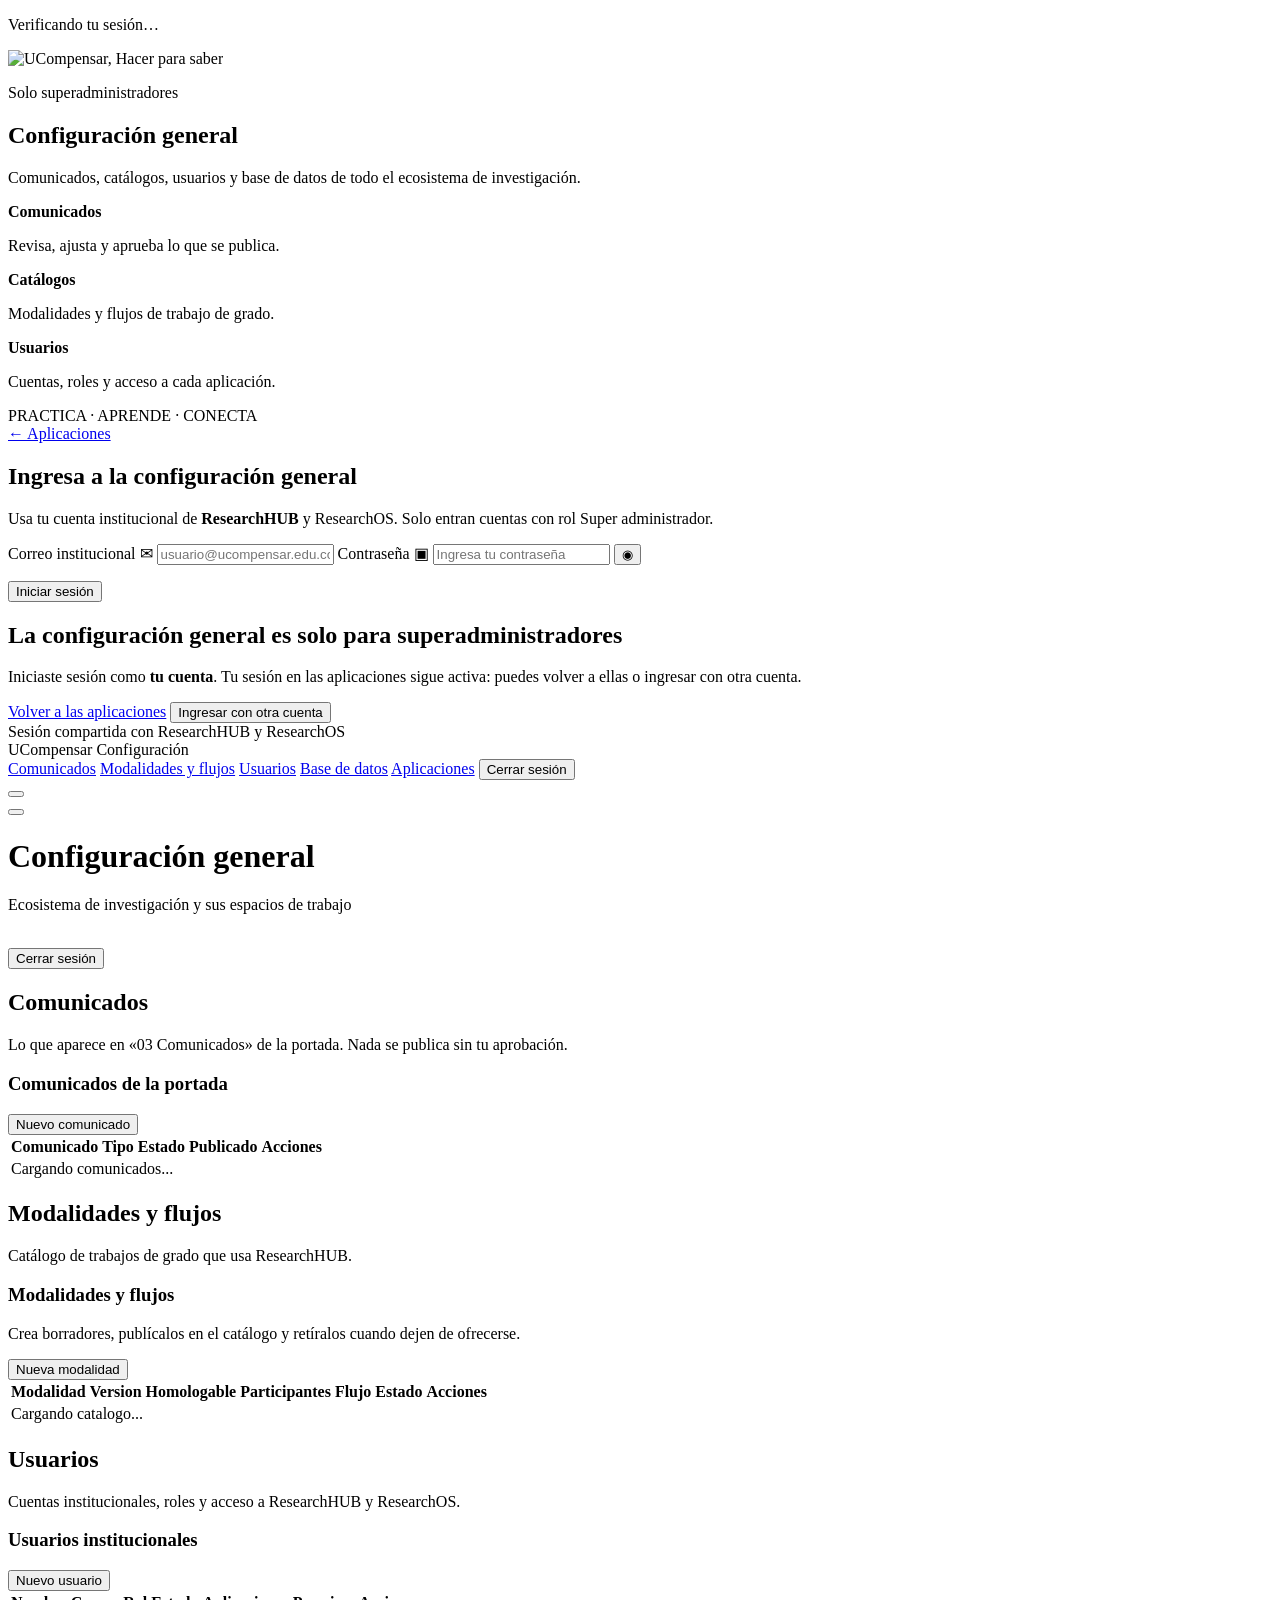
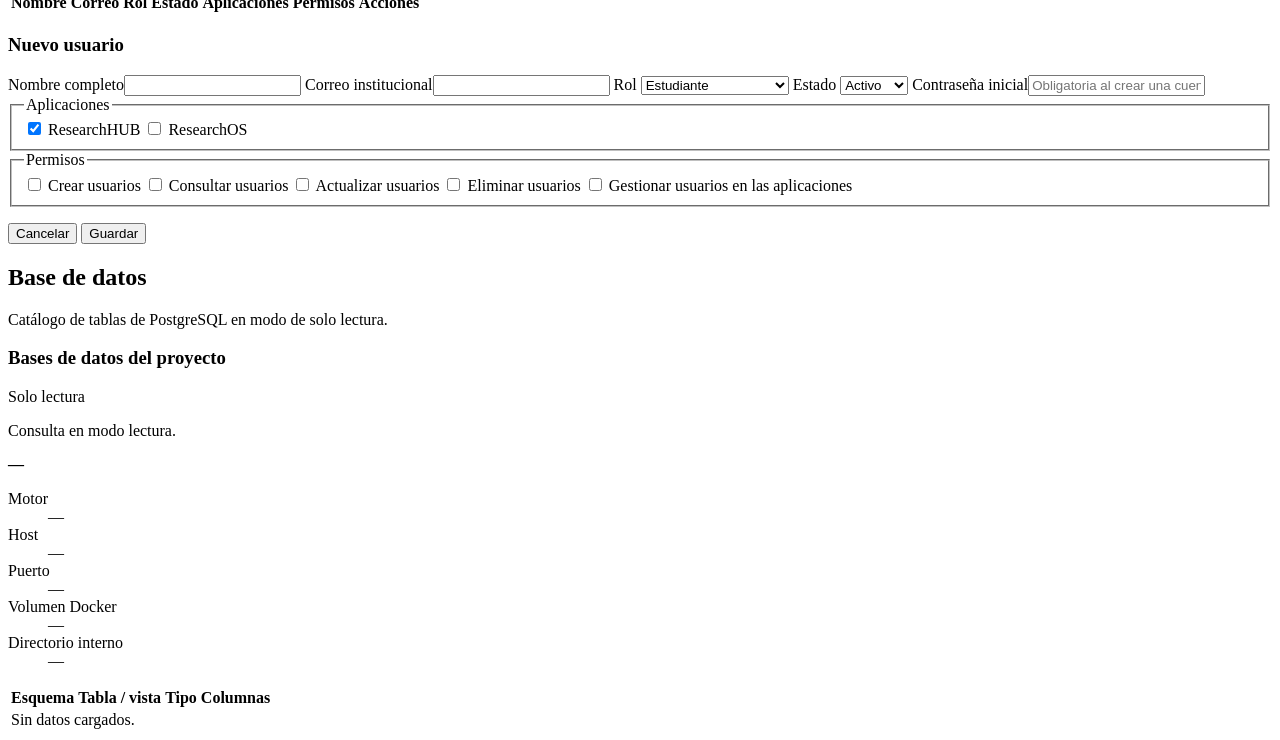
==== app/web/configuracion.html @ 487c5b1a "Actualización DIT 1.11.2026" ====
<!doctype html>
<html lang="es">

<head>
  <meta charset="utf-8" />
  <meta name="viewport" content="width=device-width, initial-scale=1" />
  <meta name="robots" content="noindex" />
  <title>Configuración general | Investigación UCompensar</title>
  <link rel="icon" href="/static/avatar.svg" type="image/svg+xml" />
  <link rel="stylesheet" href="/static/styles.css?v=56" />
</head>

<body class="settings-console">
  <p class="ros-loading" id="console-loading" role="status">Verificando tu sesión…</p>

  <section class="login-view console-login is-hidden" id="login-view" aria-labelledby="console-login-title">
    <div class="login-brand-panel">
      <header class="login-brand-header">
        <img class="brand-logo" src="/static/brand/ucompensar-hacer-para-saber.png"
          alt="UCompensar, Hacer para saber" />
      </header>

      <div class="login-hero-copy">
        <p class="ros-kicker">Solo superadministradores</p>
        <h1>Configuración <span>general</span></h1>
        <p>Comunicados, catálogos, usuarios y base de datos de todo el ecosistema de investigación.</p>
      </div>

      <div class="login-benefits">
        <article><span class="benefit-icon"><span class="icon bell" aria-hidden="true"></span></span>
          <div><strong>Comunicados</strong>
            <p>Revisa, ajusta y aprueba lo que se publica.</p>
          </div>
        </article>
        <article><span class="benefit-icon"><span class="icon clipboard" aria-hidden="true"></span></span>
          <div><strong>Catálogos</strong>
            <p>Modalidades y flujos de trabajo de grado.</p>
          </div>
        </article>
        <article><span class="benefit-icon"><span class="icon users" aria-hidden="true"></span></span>
          <div><strong>Usuarios</strong>
            <p>Cuentas, roles y acceso a cada aplicación.</p>
          </div>
        </article>
      </div>

      <footer>PRACTICA &middot; APRENDE &middot; CONECTA</footer>
    </div>

    <div class="login-form-panel">
      <a class="launcher-back" href="/">
        <span aria-hidden="true">&#8592;</span> Aplicaciones
      </a>

      <form class="login-card" id="login-form" novalidate>
        <span class="login-lock"><span class="icon lock" aria-hidden="true"></span></span>
        <h2 id="console-login-title">Ingresa a la configuración general</h2>
        <p>Usa tu cuenta institucional de <strong>Research<span>HUB</span></strong> y ResearchOS. Solo entran
          cuentas con rol Super administrador.</p>

        <label for="login-email">
          Correo institucional
          <span class="field">
            <span class="field-icon" aria-hidden="true">✉</span>
            <input id="login-email" type="email" placeholder="usuario@ucompensar.edu.co" autocomplete="username"
              maxlength="255" required />
          </span>
        </label>

        <label for="login-password">
          Contraseña
          <span class="field">
            <span class="field-icon" aria-hidden="true">▣</span>
            <input id="login-password" type="password" placeholder="Ingresa tu contraseña"
              autocomplete="current-password" maxlength="128" required />
            <button class="plain-icon" id="toggle-password" type="button" aria-label="Mostrar contraseña"
              aria-pressed="false">◉</button>
          </span>
        </label>

        <p class="login-error" id="login-error" role="alert"></p>

        <button class="login-submit" id="login-submit" type="submit">Iniciar sesión</button>
      </form>

      <section class="login-card ros-denied is-hidden" id="access-denied" aria-labelledby="console-denied-title"
        tabindex="-1">
        <span class="login-lock"><span class="icon lock" aria-hidden="true"></span></span>
        <h2 id="console-denied-title">La configuración general es solo para superadministradores</h2>
        <p>Iniciaste sesión como <strong id="denied-user">tu cuenta</strong>. Tu sesión en las aplicaciones
          sigue activa: puedes volver a ellas o ingresar con otra cuenta.</p>
        <div class="ros-denied-actions">
          <a class="login-submit" href="/">Volver a las aplicaciones</a>
          <button class="button secondary" id="switch-account" type="button">Ingresar con otra cuenta</button>
        </div>
      </section>

      <footer class="login-footer">
        <span>Sesión compartida con ResearchHUB y ResearchOS</span>
      </footer>
    </div>
  </section>

  <div class="app-shell is-hidden" id="app-view">
    <aside class="sidebar" id="main-sidebar" aria-label="Navegación de la configuración general">
      <div class="brand product-brand">
        <span class="institution-name">UCompensar</span>
        <span class="product-name">Configuración</span>
      </div>

      <nav class="nav-list">
        <a class="nav-item active" href="#comunicados" data-view="announcements" aria-current="page"><span
            class="icon bell" aria-hidden="true"></span>Comunicados</a>
        <a class="nav-item" href="#modalidades" data-view="modalities"><span class="icon clipboard"
            aria-hidden="true"></span>Modalidades y flujos</a>
        <a class="nav-item" href="#usuarios" data-view="users"><span class="icon users"
            aria-hidden="true"></span>Usuarios</a>
        <a class="nav-item" href="#base-de-datos" data-view="database"><span class="icon columns"
            aria-hidden="true"></span>Base de datos</a>
        <a class="nav-item" href="/"><span class="icon home" aria-hidden="true"></span>Aplicaciones</a>
        <button class="nav-item logout js-logout" type="button"><span class="icon exit"
            aria-hidden="true"></span>Cerrar sesión</button>
      </nav>
    </aside>
    <button class="sidebar-backdrop" id="sidebar-backdrop" type="button" tabindex="-1"
      aria-label="Cerrar menú de navegación"></button>

    <main class="main">
      <header class="topbar">
        <button class="mobile-menu-button" id="mobile-menu-button" type="button" aria-controls="main-sidebar"
          aria-expanded="false" aria-label="Abrir menú de navegación">
          <span class="icon menu" aria-hidden="true"></span>
        </button>
        <div>
          <h1>Configuración general</h1>
          <p>Ecosistema de investigación y sus espacios de trabajo</p>
        </div>
        <div class="user-tools">
          <div class="profile">
            <img src="/static/avatar.svg" alt="" />
            <div>
              <strong id="profile-name"></strong>
              <span id="profile-role"></span>
            </div>
          </div>
          <button class="top-logout js-logout" type="button">
            <span class="icon exit" aria-hidden="true"></span>
            Cerrar sesión
          </button>
        </div>
      </header>

      <section class="content app-section" id="announcements-section" data-section="announcements">
        <div class="page-title">
          <h2>Comunicados</h2>
          <p>Lo que aparece en «03 Comunicados» de la portada. Nada se publica sin tu aprobación.</p>
        </div>
        <div class="settings-grid console-single">
          <section class="settings-card announcement-settings-card" id="announcement-settings-card">
            <div class="section-heading">
              <div><h3>Comunicados de la portada</h3><p class="console-pending" id="announcement-pending" role="status"></p></div>
              <button class="button primary" id="new-announcement-button" type="button">Nuevo comunicado</button>
            </div>
            <div class="degree-work-table-wrap">
              <table class="degree-work-table">
                <thead><tr><th>Comunicado</th><th>Tipo</th><th>Estado</th><th>Publicado</th><th>Acciones</th></tr></thead>
                <tbody id="announcement-settings-body"><tr><td colspan="5">Cargando comunicados...</td></tr></tbody>
              </table>
            </div>
          </section>
        </div>
      </section>

      <section class="content app-section is-hidden" id="modalities-section" data-section="modalities">
        <div class="page-title">
          <h2>Modalidades y flujos</h2>
          <p>Catálogo de trabajos de grado que usa ResearchHUB.</p>
        </div>
        <div class="settings-grid console-single">
          <section class="settings-card modality-settings-card" id="modality-settings-card">
            <div class="section-heading">
              <div><h3>Modalidades y flujos</h3><p>Crea borradores, publícalos en el catálogo y retíralos cuando dejen de ofrecerse.</p></div>
              <button class="button primary" id="new-modality-button" type="button">Nueva modalidad</button>
            </div>
            <div class="degree-work-table-wrap">
              <table class="degree-work-table">
                <thead><tr><th>Modalidad</th><th>Version</th><th>Homologable</th><th>Participantes</th><th>Flujo</th><th>Estado</th><th>Acciones</th></tr></thead>
                <tbody id="modality-settings-body"><tr><td colspan="7">Cargando catalogo...</td></tr></tbody>
              </table>
            </div>
          </section>
        </div>
      </section>

      <section class="content app-section is-hidden" id="users-section" data-section="users">
        <div class="page-title">
          <h2>Usuarios</h2>
          <p>Cuentas institucionales, roles y acceso a ResearchHUB y ResearchOS.</p>
        </div>

        <div class="settings-grid">
          <section class="settings-card users-settings-card" aria-labelledby="console-users-title">
            <div class="section-heading">
              <h3 id="console-users-title">Usuarios institucionales</h3>
              <button class="button primary" id="new-user-button" type="button">Nuevo usuario</button>
            </div>
            <div class="user-table-wrap">
              <table class="user-table">
                <thead>
                  <tr>
                    <th>Nombre</th>
                    <th>Correo</th>
                    <th>Rol</th>
                    <th>Estado</th>
                    <th>Aplicaciones</th>
                    <th>Permisos</th>
                    <th>Acciones</th>
                  </tr>
                </thead>
                <tbody id="users-table-body"></tbody>
              </table>
            </div>
          </section>

          <aside class="settings-card user-form-card">
            <h3 id="user-form-title">Nuevo usuario</h3>
            <form id="user-form">
              <input id="user-id" type="hidden" />
              <label>Nombre completo<input id="user-name" maxlength="160" required /></label>
              <label>Correo institucional<input id="user-email" type="email" maxlength="255" required /></label>
              <label>Rol
                <select id="user-role" required>
                  <option value="Estudiante">Estudiante</option>
                  <option value="Docente">Docente</option>
                  <option value="Director de programa">Director de programa</option>
                  <option value="Administrador">Administrador</option>
                  <option value="Super administrador">Super administrador</option>
                </select>
              </label>
              <label>Estado
                <select id="user-status">
                  <option value="Activo">Activo</option>
                  <option value="Inactivo">Inactivo</option>
                </select>
              </label>
              <label>Contraseña inicial<input id="user-password" type="password" minlength="12" maxlength="128"
                  placeholder="Obligatoria al crear una cuenta" autocomplete="new-password" /></label>
              <fieldset>
                <legend>Aplicaciones</legend>
                <label><input type="checkbox" name="application" value="research_hub" checked /> ResearchHUB</label>
                <label><input type="checkbox" name="application" value="research_os" /> ResearchOS</label>
              </fieldset>
              <fieldset>
                <legend>Permisos</legend>
                <label><input type="checkbox" name="permission" value="users:create" /> Crear usuarios</label>
                <label><input type="checkbox" name="permission" value="users:read" /> Consultar usuarios</label>
                <label><input type="checkbox" name="permission" value="users:update" /> Actualizar usuarios</label>
                <label><input type="checkbox" name="permission" value="users:delete" /> Eliminar usuarios</label>
                <label><input type="checkbox" name="permission" value="settings:manage" /> Gestionar
                  usuarios en las aplicaciones</label>
              </fieldset>
              <p class="user-admin-status" id="user-admin-status" role="status" aria-live="polite"></p>
              <div class="form-actions">
                <button class="button secondary" id="cancel-user-button" type="button">Cancelar</button>
                <button class="button primary" type="submit">Guardar</button>
              </div>
            </form>
          </aside>
        </div>
      </section>

      <section class="content app-section is-hidden" id="database-section" data-section="database">
        <div class="page-title">
          <h2>Base de datos</h2>
          <p>Catálogo de tablas de PostgreSQL en modo de solo lectura.</p>
        </div>
        <div class="settings-grid console-single">
          <section class="settings-card database-card" id="database-settings-card">
            <div class="section-heading">
              <h3>Bases de datos del proyecto</h3>
              <span class="status-pill">Solo lectura</span>
            </div>
            <p class="database-state" id="database-state">Consulta en modo lectura.</p>
            <div class="database-list">
              <article>
                <span class="database-icon"><span class="icon columns"></span></span>
                <div>
                  <strong id="database-name">—</strong>
                  <dl>
                    <dt>Motor</dt>
                    <dd id="database-engine">—</dd>
                    <dt>Host</dt>
                    <dd id="database-host">—</dd>
                    <dt>Puerto</dt>
                    <dd id="database-port">—</dd>
                    <dt>Volumen Docker</dt>
                    <dd id="database-volume">—</dd>
                    <dt>Directorio interno</dt>
                    <dd id="database-directory">—</dd>
                  </dl>
                </div>
              </article>
            </div>
            <div class="database-table-wrap">
              <table class="database-table">
                <thead>
                  <tr>
                    <th>Esquema</th>
                    <th>Tabla / vista</th>
                    <th>Tipo</th>
                    <th>Columnas</th>
                  </tr>
                </thead>
                <tbody id="database-tables-body">
                  <tr>
                    <td colspan="4">Sin datos cargados.</td>
                  </tr>
                </tbody>
              </table>
            </div>
          </section>
        </div>
      </section>

      <dialog class="degree-work-dialog modality-dialog" id="modality-dialog">
        <form method="dialog" id="modality-form">
          <input id="modality-id" type="hidden" />
          <div class="dialog-heading"><div><span class="page-eyebrow">Modalidades y flujos</span><h3 id="modality-form-title">Nueva modalidad</h3></div><button class="icon-action" value="cancel" aria-label="Cerrar">&times;</button></div>
          <div class="modality-form-grid">
            <label>Codigo estable<input id="modality-code" pattern="[A-Z0-9_]+" required placeholder="NUEVA_MODALIDAD" /></label>
            <label>Nombre<input id="modality-name" maxlength="160" required /></label>
            <label class="wide-field">Descripcion<textarea id="modality-description" maxlength="2000" rows="3"></textarea></label>
            <label>Semestre inicial<input id="modality-semester" type="number" min="1" max="20" /></label>
            <label>Duracion<input id="modality-duration" maxlength="120" value="Por definir" /></label>
            <label>Participantes minimos<input id="modality-min-participants" type="number" min="1" max="20" value="1" required /></label>
            <label>Participantes maximos<input id="modality-max-participants" type="number" min="1" max="20" value="1" required /></label>
            <label class="checkbox-row wide-field"><input id="modality-homologatable" type="checkbox" /> Es objeto de homologacion</label>
          </div>
          <div class="workflow-builder-heading"><div><h4>Flujo de trabajo</h4><p>Ordena pasos y define el rol responsable.</p></div><button class="button secondary" id="add-workflow-step" type="button">Agregar paso</button></div>
          <div class="workflow-step-list" id="workflow-step-list"></div>
          <p class="form-message" id="modality-form-message" role="alert"></p>
          <div class="form-actions"><button class="button secondary" type="button" id="cancel-modality-form">Cancelar</button><button class="button primary" type="submit">Guardar borrador</button></div>
        </form>
      </dialog>

      <dialog class="degree-work-dialog" id="announcement-dialog" aria-labelledby="announcement-form-title">
        <form id="announcement-form">
          <input id="announcement-id" type="hidden" />
          <input id="announcement-version" type="hidden" />
          <div class="dialog-heading"><div><span class="page-eyebrow">Comunicados de la portada</span><h3 id="announcement-form-title">Nuevo comunicado</h3></div><button class="icon-action" type="button" id="close-announcement-form" aria-label="Cerrar">&times;</button></div>
          <p class="console-dialog-hint is-hidden" id="announcement-form-hint"></p>
          <div class="modality-form-grid">
            <label>Tipo
              <select id="announcement-category" required>
                <option value="NOTICIA">Noticia</option>
                <option value="COMUNICADO">Comunicado</option>
                <option value="EVENTO">Evento</option>
                <option value="CONVOCATORIA">Convocatoria</option>
              </select>
            </label>
            <label>Enlace opcional (HTTPS)<input id="announcement-link" type="url" maxlength="500" placeholder="https://" /></label>
            <label>Imagen (ruta /static/ o URL HTTPS autorizada)<input id="announcement-image-url" maxlength="500" placeholder="https://" /></label>
            <label>Descripción de la imagen<input id="announcement-image-alt" maxlength="200" placeholder="Qué muestra la imagen" /></label>
            <label class="wide-field">Título<input id="announcement-title" minlength="5" maxlength="160" required /></label>
            <label class="wide-field">Resumen para la portada<textarea id="announcement-summary" minlength="10" maxlength="280" rows="2" required></textarea></label>
            <label class="wide-field">Contenido completo<textarea id="announcement-body" maxlength="6000" rows="12"></textarea></label>
          </div>
          <p class="form-message" id="announcement-form-message" role="alert"></p>
          <div class="form-actions"><button class="button secondary" type="button" id="cancel-announcement-form">Cancelar</button><button class="button primary" type="submit">Guardar ajustes</button></div>
        </form>
      </dialog>
    </main>
  </div>

  <script src="/static/user-admin.js?v=2"></script>
  <script src="/static/modality-admin.js?v=1"></script>
  <script src="/static/announcement-admin.js?v=2"></script>
  <script src="/static/settings-console.js?v=1"></script>
</body>

</html>
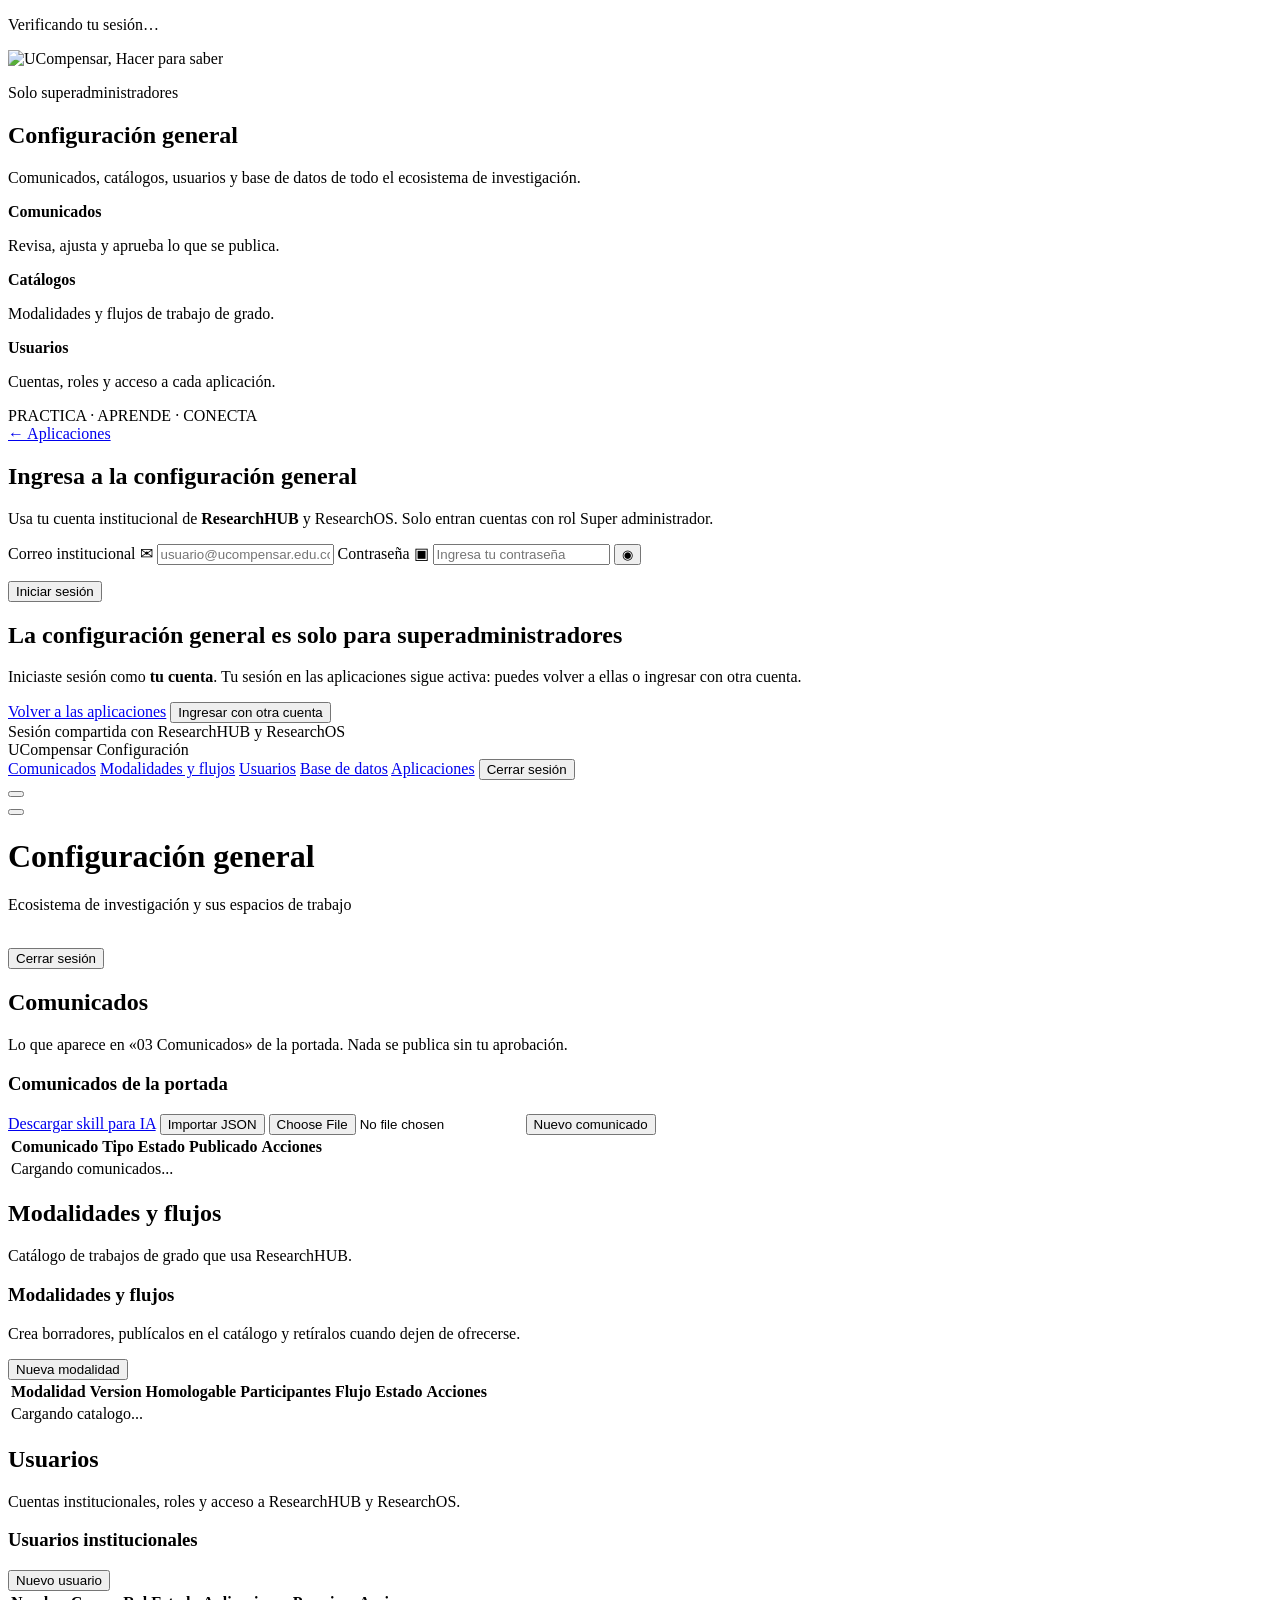
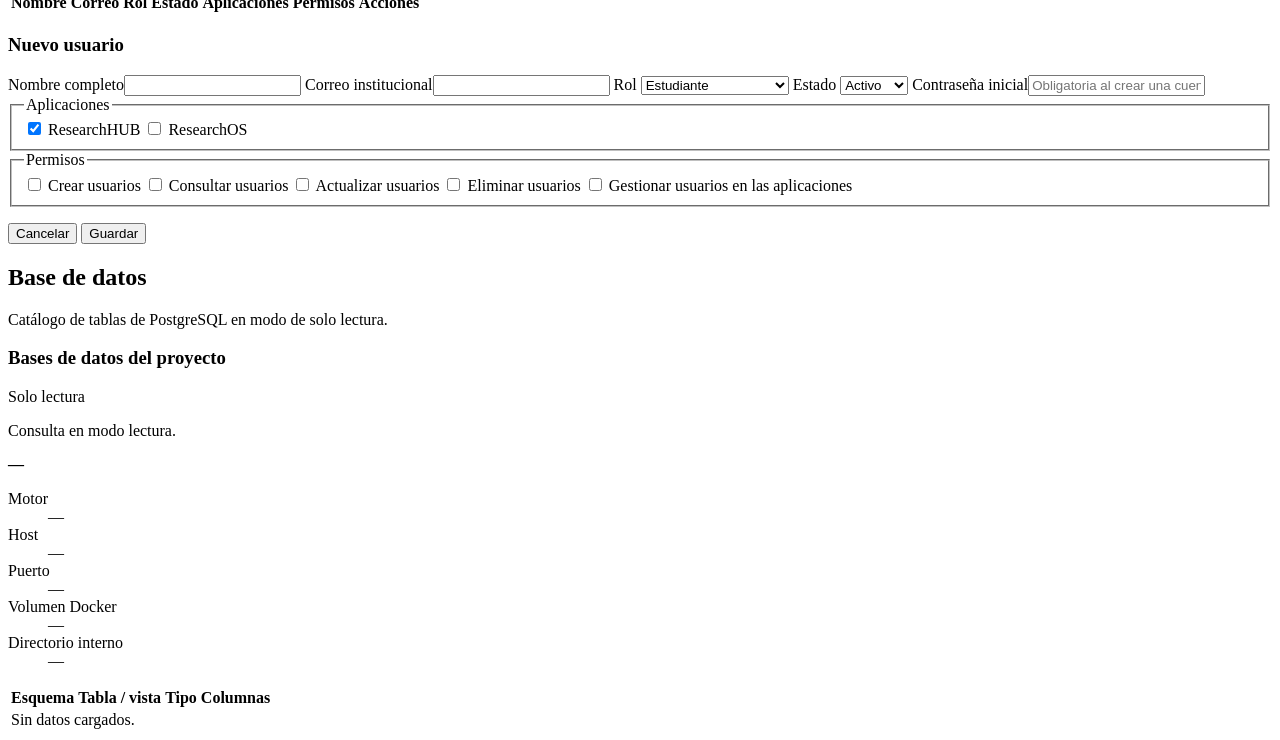
==== commit 97507cba: "Actualización 2 DIT 1.11.2026" ====
--- a/app/web/configuracion.html
+++ b/app/web/configuracion.html
@@ -7,7 +7,7 @@
   <meta name="robots" content="noindex" />
   <title>Configuración general | Investigación UCompensar</title>
   <link rel="icon" href="/static/avatar.svg" type="image/svg+xml" />
-  <link rel="stylesheet" href="/static/styles.css?v=56" />
+  <link rel="stylesheet" href="/static/styles.css?v=59" />
 </head>
 
 <body class="settings-console">
@@ -159,7 +159,17 @@
           <section class="settings-card announcement-settings-card" id="announcement-settings-card">
             <div class="section-heading">
               <div><h3>Comunicados de la portada</h3><p class="console-pending" id="announcement-pending" role="status"></p></div>
-              <button class="button primary" id="new-announcement-button" type="button">Nuevo comunicado</button>
+              <div class="announcement-actions">
+                <a class="button secondary" id="announcement-skill-download"
+                  href="/static/downloads/skill-comunicados-researchhub.md"
+                  download="skill-comunicados-researchhub.md"
+                  title="Instrucciones para que cualquier IA redacte comunicados en el JSON que acepta ResearchHUB">Descargar
+                  skill para IA</a>
+                <button class="button secondary" id="import-announcements-button" type="button">Importar JSON</button>
+                <input class="sr-only" id="import-announcements-file" type="file" accept=".json,application/json"
+                  tabindex="-1" aria-hidden="true" />
+                <button class="button primary" id="new-announcement-button" type="button">Nuevo comunicado</button>
+              </div>
             </div>
             <div class="degree-work-table-wrap">
               <table class="degree-work-table">
@@ -343,30 +353,110 @@
         </form>
       </dialog>
 
-      <dialog class="degree-work-dialog" id="announcement-dialog" aria-labelledby="announcement-form-title">
-        <form id="announcement-form">
+      <dialog class="degree-work-dialog announcement-import-dialog" id="announcement-import-dialog"
+        aria-labelledby="announcement-import-title">
+        <div class="import-panel">
+          <div class="dialog-heading">
+            <div>
+              <span class="page-eyebrow">Importar comunicados</span>
+              <h3 id="announcement-import-title">Revisa antes de importar</h3>
+            </div>
+            <button class="icon-action" type="button" id="close-announcement-import" aria-label="Cerrar">&times;</button>
+          </div>
+          <p class="import-file" id="announcement-import-file"></p>
+          <p class="import-summary" id="announcement-import-summary" role="status"></p>
+          <ol class="import-list" id="announcement-import-list"></ol>
+          <div class="form-actions">
+            <button class="button secondary" type="button" id="cancel-announcement-import">Cancelar</button>
+            <button class="button primary" type="button" id="confirm-announcement-import">Importar borradores</button>
+          </div>
+        </div>
+      </dialog>
+
+      <dialog class="announcement-studio" id="announcement-dialog" aria-labelledby="announcement-form-title">
+        <form id="announcement-form" novalidate>
           <input id="announcement-id" type="hidden" />
           <input id="announcement-version" type="hidden" />
-          <div class="dialog-heading"><div><span class="page-eyebrow">Comunicados de la portada</span><h3 id="announcement-form-title">Nuevo comunicado</h3></div><button class="icon-action" type="button" id="close-announcement-form" aria-label="Cerrar">&times;</button></div>
+          <header class="studio-header">
+            <div>
+              <span class="page-eyebrow">Comunicados de la portada</span>
+              <h3 id="announcement-form-title">Nuevo comunicado</h3>
+            </div>
+            <div class="studio-tabs" role="tablist" aria-label="Modo del editor">
+              <button type="button" role="tab" id="studio-tab-edit" aria-selected="true"
+                aria-controls="studio-edit-panel">Editar</button>
+              <button type="button" role="tab" id="studio-tab-preview" aria-selected="false"
+                aria-controls="studio-preview-panel" tabindex="-1">Vista previa</button>
+            </div>
+            <button class="icon-action" type="button" id="close-announcement-form" aria-label="Cerrar">&times;</button>
+          </header>
           <p class="console-dialog-hint is-hidden" id="announcement-form-hint"></p>
-          <div class="modality-form-grid">
-            <label>Tipo
-              <select id="announcement-category" required>
-                <option value="NOTICIA">Noticia</option>
-                <option value="COMUNICADO">Comunicado</option>
-                <option value="EVENTO">Evento</option>
-                <option value="CONVOCATORIA">Convocatoria</option>
-              </select>
-            </label>
-            <label>Enlace opcional (HTTPS)<input id="announcement-link" type="url" maxlength="500" placeholder="https://" /></label>
-            <label>Imagen (ruta /static/ o URL HTTPS autorizada)<input id="announcement-image-url" maxlength="500" placeholder="https://" /></label>
-            <label>Descripción de la imagen<input id="announcement-image-alt" maxlength="200" placeholder="Qué muestra la imagen" /></label>
-            <label class="wide-field">Título<input id="announcement-title" minlength="5" maxlength="160" required /></label>
-            <label class="wide-field">Resumen para la portada<textarea id="announcement-summary" minlength="10" maxlength="280" rows="2" required></textarea></label>
-            <label class="wide-field">Contenido completo<textarea id="announcement-body" maxlength="6000" rows="12"></textarea></label>
-          </div>
-          <p class="form-message" id="announcement-form-message" role="alert"></p>
-          <div class="form-actions"><button class="button secondary" type="button" id="cancel-announcement-form">Cancelar</button><button class="button primary" type="submit">Guardar ajustes</button></div>
+
+          <div class="studio-body" id="studio-edit-panel" role="tabpanel" aria-labelledby="studio-tab-edit">
+            <div class="studio-main">
+              <label class="studio-title-field">
+                <span class="sr-only">Título</span>
+                <textarea id="announcement-title" rows="2" minlength="5" maxlength="160" required
+                  placeholder="Título del comunicado"></textarea>
+                <small class="studio-counter" data-counter-for="announcement-title"></small>
+              </label>
+              <label class="studio-summary-field">
+                <span>Resumen para la portada</span>
+                <textarea id="announcement-summary" minlength="10" maxlength="280" rows="2" required
+                  placeholder="Dos líneas que inviten a leer"></textarea>
+                <small class="studio-counter" data-counter-for="announcement-summary"></small>
+              </label>
+              <div class="rich-editor" id="announcement-editor" aria-label="Contenido del comunicado"></div>
+            </div>
+
+            <aside class="studio-side" aria-label="Datos del comunicado">
+              <label class="rich-field">Tipo
+                <select id="announcement-category" required>
+                  <option value="NOTICIA">Noticia</option>
+                  <option value="COMUNICADO">Comunicado</option>
+                  <option value="EVENTO">Evento</option>
+                  <option value="CONVOCATORIA">Convocatoria</option>
+                </select>
+              </label>
+              <fieldset class="studio-cover">
+                <legend>Imagen de portada</legend>
+                <div class="studio-cover-preview is-empty" id="announcement-cover-preview">
+                  <span>Sin imagen: se muestra el tipo de comunicado.</span>
+                </div>
+                <div class="rich-inline-actions">
+                  <button class="button secondary" type="button" id="announcement-cover-upload">Subir imagen</button>
+                  <button class="button secondary" type="button" id="announcement-cover-remove">Quitar</button>
+                </div>
+                <p class="rich-upload-status" id="announcement-cover-status" role="status"></p>
+                <label class="rich-field">Dirección de la imagen
+                  <input id="announcement-image-url" maxlength="500" placeholder="Se completa al subir la imagen" />
+                </label>
+                <label class="rich-field">Descripción de la imagen
+                  <input id="announcement-image-alt" maxlength="200" placeholder="Qué muestra la imagen" />
+                </label>
+              </fieldset>
+              <label class="rich-field">Enlace al final (HTTPS, opcional)
+                <input id="announcement-link" type="url" maxlength="500" placeholder="https://" />
+              </label>
+              <div class="studio-help">
+                <strong>Atajos</strong>
+                <p>Ctrl+B negrita · Ctrl+I cursiva · Ctrl+K enlace · Ctrl+S guardar. Arrastra imágenes o PDF al
+                  texto. Pega un enlace de YouTube en un párrafo vacío para insertar el video.</p>
+              </div>
+            </aside>
+          </div>
+
+          <div class="studio-preview is-hidden" id="studio-preview-panel" role="tabpanel"
+            aria-labelledby="studio-tab-preview" tabindex="0">
+            <article class="news-article" id="announcement-preview"></article>
+          </div>
+
+          <footer class="studio-footer">
+            <p class="form-message" id="announcement-form-message" role="alert"></p>
+            <span class="studio-dirty" id="announcement-dirty" aria-live="polite"></span>
+            <button class="button secondary" type="button" id="cancel-announcement-form">Cancelar</button>
+            <button class="button primary" type="submit">Guardar ajustes</button>
+          </footer>
         </form>
       </dialog>
     </main>
@@ -374,7 +464,10 @@
 
   <script src="/static/user-admin.js?v=2"></script>
   <script src="/static/modality-admin.js?v=1"></script>
-  <script src="/static/announcement-admin.js?v=2"></script>
+  <script src="/static/announcement-render.js?v=1"></script>
+  <script src="/static/announcement-editor.js?v=1"></script>
+  <script src="/static/announcement-admin.js?v=3"></script>
+  <script src="/static/announcement-import.js?v=1"></script>
   <script src="/static/settings-console.js?v=1"></script>
 </body>
 
